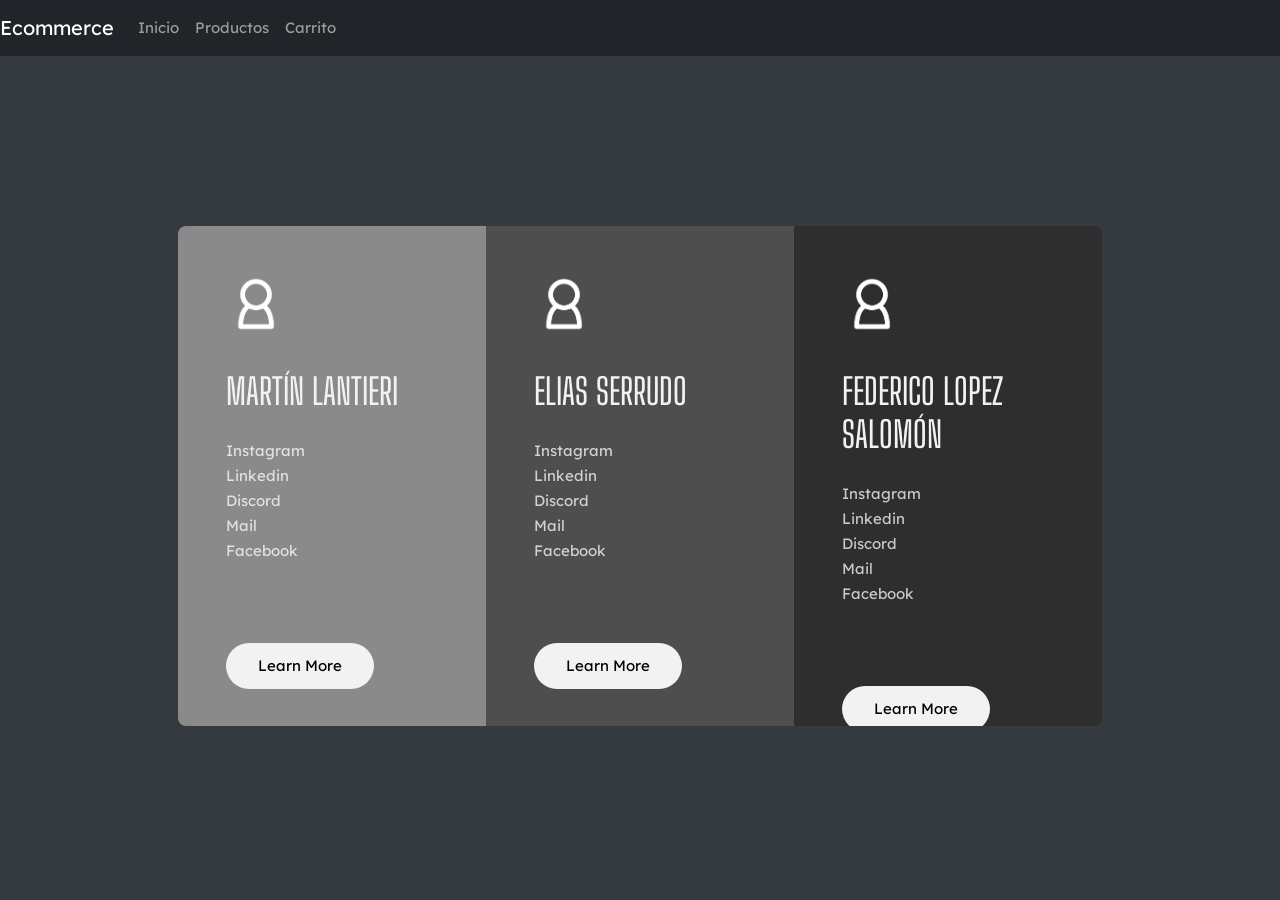
==== Lantieridev/nosotros.html @ 46d204d7 "Nosotros" ====
<!DOCTYPE html>
<html lang="en">
<head>
    <meta charset="UTF-8">
    <meta name="viewport" content="width=device-width, initial-scale=1.0">
    <title>Nosotros</title>

    <!-- Vinculación de Bootstrap CSS para estilos -->
    <link href="https://cdn.jsdelivr.net/npm/bootstrap@5.3.3/dist/css/bootstrap.min.css" rel="stylesheet" integrity="sha384-QWTKZyjpPEjISv5WaRU9OFeRpok6YctnYmDr5pNlyT2bRjXh0JMhjY6hW+ALEwIH" crossorigin="anonymous">
    
    <!-- Vinculación de Bootstrap JS para funcionalidades -->
    <script src="https://cdn.jsdelivr.net/npm/bootstrap@5.3.3/dist/js/bootstrap.bundle.min.js" integrity="sha384-YvpcrYf0tY3lHB60NNkmXc5s9fDVZLESaAA55NDzOxhy9GkcIdslK1eN7N6jIeHz" crossorigin="anonymous"></script>

    <link rel="stylesheet" href="stylePr.css">
</head>
<body>
    <nav class="navbar navbar-expand-lg navbar-dark">
        <a class="navbar-brand" href="#">Ecommerce</a>
        <button class="navbar-toggler" type="button" data-toggle="collapse" data-target="#navbarNav" aria-controls="navbarNav" aria-expanded="false" aria-label="Toggle navigation">
            <span class="navbar-toggler-icon"></span>
        </button>
        <div class="collapse navbar-collapse" id="navbarNav">
            <ul class="navbar-nav ml-auto">
                <li class="nav-item">
                    <a class="nav-link" href="index.html">Inicio</a>
                </li>
                <li class="nav-item">
                    <a class="nav-link" href="productos.html">Productos</a>
                </li>
                <li class="nav-item">
                    <a class="nav-link" href="carrito.html">Carrito</a>
                </li>
            </ul>
        </div>
    </nav>
    
    <section class="main-container">
        <article id="sedans">
          <img src="contactowasa.png" alt="Sedans icon">
          <h2>Martín Lantieri</h2>
          <p>
            Instagram <br>
            Linkedin <br>
            Discord <br>
            Mail <br>
            Facebook
          </p>
          <button id="sedans-btn">Learn More</button>
        </article>
    
        <article id="suvs">
          <img src="contactowasa.png" alt="SUVs icon">
          <h2>Elias Serrudo</h2>
          <p>
            Instagram <br>
            Linkedin <br>
            Discord <br>
            Mail <br>
            Facebook
          </p>
          <button id="suvs-btn">Learn More</button>
        </article>
    
        <article id="luxury">
          <img src="contactowasa.png" alt="Luxury icon">
          <h2>Federico Lopez Salomón</h2>
          <p>
            Instagram <br>
            Linkedin <br>
            Discord <br>
            Mail <br>
            Facebook
          </p>
          <button id="luxury-btn">Learn More</button>
        </article>
    
      </section>
    

</body>
</html>
---- Lantieridev/stylePr.css ----
@import url('https://fonts.googleapis.com/css2?family=Big+Shoulders+Display:wght@700&family=Lexend+Deca&display=swap');

/*--------------- Reset design ---------------*/
* {
    padding: 0;
    margin: 0;
    box-sizing: border-box;
}

/*------------ Declaración de Variables -----------*/
:root {
    --brightOrange: hsl(31, 77%, 52%);
    --darkCyan: hsl(184, 100%, 22%);
    --veryDarkCyan: hsl(179, 100%, 13%);
    --transparentWhite: hsla(0, 0%, 100%, 0.75); /*paragraphs*/
    --veryLightGray: hsl(0, 0%, 95%); /*background, headings, buttons*/
}

.navbar, .footer {
    background-color: #212529;
}

/*------------ Body -----------*/
body {
    font-family: 'Lexend Deca', sans-serif;
    font-size: 0.9375rem;
    background-color: #343a40;
}

/*------------ Main Container -----------*/
.main-container {
    width: 20.3125rem;
    margin: 5.4375rem auto 2.5rem;
    border-radius: 0.5rem;
    overflow: hidden;
}

article {
    width: 100%;
    height: 27.5rem;
    padding: 3rem;
}

/*------------ Sedans -----------*/
#sedans {
    background-color: #8a8a8a ;
}

/*------------ SUVs -----------*/
#suvs {
    background-color: #4e4e4e;
}

/*------------ Luxury -----------*/
#luxury {
    background-color: #2e2e2e;
}

/*------------ Icons -----------*/
img {
    margin-bottom: 2.25rem;
}

/*------------ Titles -----------*/
h2 {
    color: var(--veryLightGray);
    font-family: 'Big Shoulders Display', cursive;
    font-size: 2.4em;
    text-transform: uppercase;
    margin-bottom: 1.5625rem;
}

/*------------ Paragraphs -----------*/
p {
    color: var(--transparentWhite);
    line-height: 1.5625rem;
    margin-bottom: 1.5625rem;
}

/*------------ Buttons -----------*/
button{
    width: 9.25rem;
    height: 2.875rem;
    border-radius: 2.8125rem;
    border-style: none;
    background-color: var(--veryLightGray);
    font-family: 'Lexend Deca', sans-serif;
    font-size: 0.9375rem;
}

button:hover {
    cursor: pointer;
    border: 0.125rem solid var(--veryLightGray);
}

#sedans-btn {
    color: black;
}

#sedans-btn:hover {
    background-color: #8a8a8a;
    color: var(--veryLightGray);
}

#suvs-btn {
    color: black;
}

#suvs-btn:hover{
    background-color: #4e4e4e;
    color: var(--veryLightGray);
}

#luxury-btn {
    color: black;
}

#luxury-btn:hover {
    background-color: #2e2e2e;
    color: var(--veryLightGray);
}

/*--------------------- Footer --------------------*/
footer {
    font-size: 0.6875rem;
    text-align: center;
    margin-bottom: 5rem;
}

footer p {
    color: black;
}

footer a {
    color: hsl(228, 45%, 44%);
}

/*----------------------- Desktop -----------------------*/
@media screen and (min-width:944px) {
    .main-container{
        width: 57.75rem;
        display: flex;
        margin-top: 10.625rem;
    }

    article{
        height: 31.25rem;
    }

    p {
        margin-bottom: 5rem;
    }
}

img {
    width: 60px;
    
}
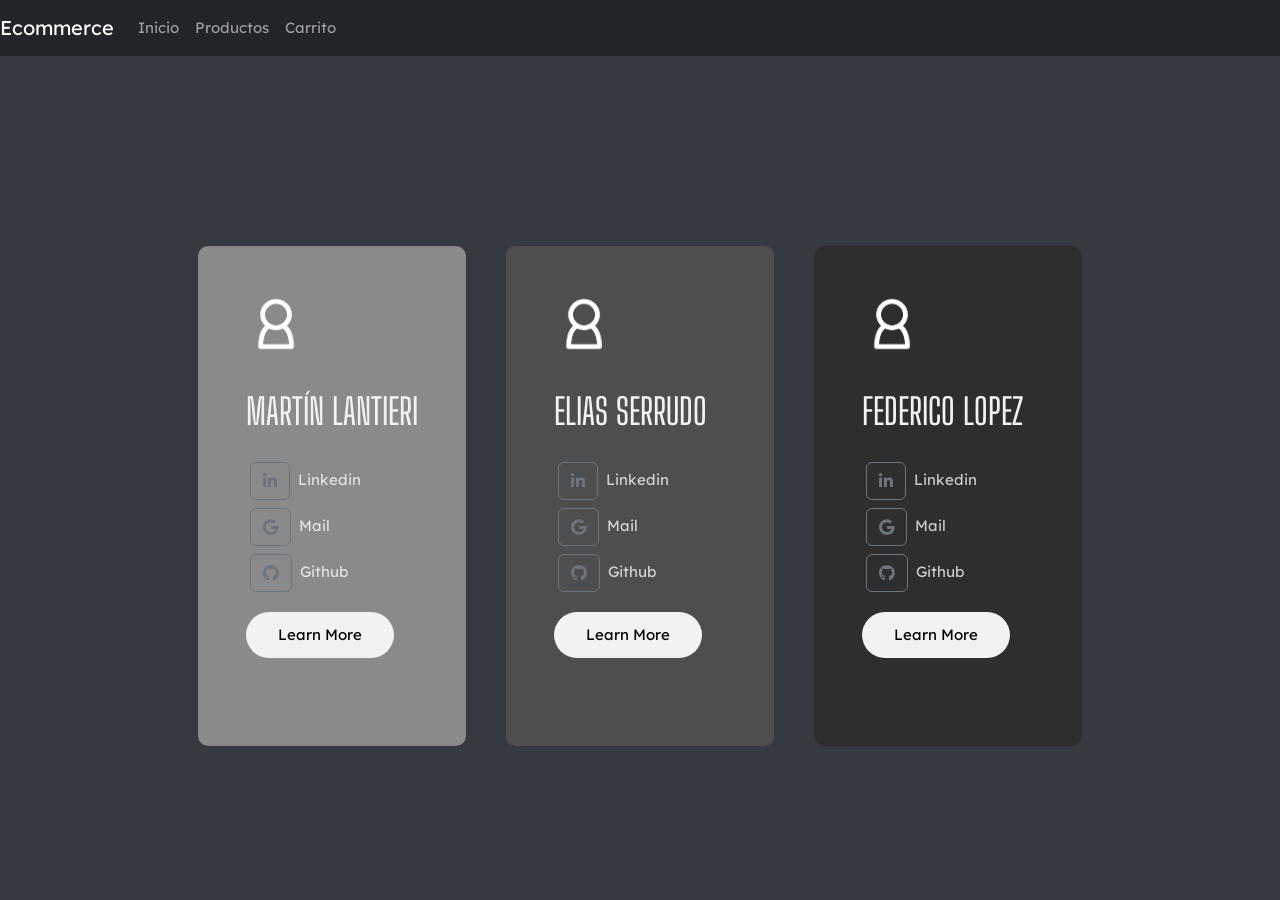
==== commit f01fa740: "nosotros" ====
--- a/Lantieridev/nosotros.html
+++ b/Lantieridev/nosotros.html
@@ -5,12 +5,11 @@
     <meta name="viewport" content="width=device-width, initial-scale=1.0">
     <title>Nosotros</title>
 
-    <!-- Vinculación de Bootstrap CSS para estilos -->
-    <link href="https://cdn.jsdelivr.net/npm/bootstrap@5.3.3/dist/css/bootstrap.min.css" rel="stylesheet" integrity="sha384-QWTKZyjpPEjISv5WaRU9OFeRpok6YctnYmDr5pNlyT2bRjXh0JMhjY6hW+ALEwIH" crossorigin="anonymous">
-    
-    <!-- Vinculación de Bootstrap JS para funcionalidades -->
-    <script src="https://cdn.jsdelivr.net/npm/bootstrap@5.3.3/dist/js/bootstrap.bundle.min.js" integrity="sha384-YvpcrYf0tY3lHB60NNkmXc5s9fDVZLESaAA55NDzOxhy9GkcIdslK1eN7N6jIeHz" crossorigin="anonymous"></script>
-
+  <!-- Bootstrap CSS -->
+  <link href="https://cdn.jsdelivr.net/npm/bootstrap@5.3.2/dist/css/bootstrap.min.css" rel="stylesheet" integrity="sha384-T3c6CoIi6uLrA9TneNEoa7RxnatzjcDSCmG1MXxSR1GAsXEV/Dwwykc2MPK8M2HN" crossorigin="anonymous">
+  <!-- Font Awesome CSS -->
+  <link href="https://cdnjs.cloudflare.com/ajax/libs/font-awesome/5.15.4/css/all.min.css" rel="stylesheet">
+  
     <link rel="stylesheet" href="stylePr.css">
 </head>
 <body>
@@ -35,45 +34,42 @@
     </nav>
     
     <section class="main-container">
+      <div class="cards">
         <article id="sedans">
           <img src="contactowasa.png" alt="Sedans icon">
           <h2>Martín Lantieri</h2>
           <p>
-            Instagram <br>
-            Linkedin <br>
-            Discord <br>
-            Mail <br>
-            Facebook
+            <a class="btn btn-outline-secondary btn-floating m-1" href="#!" role="button"><i class="fab fa-linkedin-in"></i></a> Linkedin<br>
+            <a class="btn btn-outline-secondary btn-floating m-1" href="#!" role="button"><i class="fab fa-google"></i></a> Mail <br>
+            <a class="btn btn-outline-secondary btn-floating m-1" href="#!" role="button"><i class="fab fa-github"></i></a> Github
           </p>
           <button id="sedans-btn">Learn More</button>
         </article>
-    
+      </div>
+      <div class="cards">
         <article id="suvs">
           <img src="contactowasa.png" alt="SUVs icon">
           <h2>Elias Serrudo</h2>
           <p>
-            Instagram <br>
-            Linkedin <br>
-            Discord <br>
-            Mail <br>
-            Facebook
+            <a class="btn btn-outline-secondary btn-floating m-1" href="#!" role="button"><i class="fab fa-linkedin-in"></i></a> Linkedin<br>
+            <a class="btn btn-outline-secondary btn-floating m-1" href="#!" role="button"><i class="fab fa-google"></i></a> Mail <br>
+            <a class="btn btn-outline-secondary btn-floating m-1" href="#!" role="button"><i class="fab fa-github"></i></a> Github
           </p>
           <button id="suvs-btn">Learn More</button>
         </article>
-    
+      </div>
+      <div class="cards">
         <article id="luxury">
           <img src="contactowasa.png" alt="Luxury icon">
-          <h2>Federico Lopez Salomón</h2>
+          <h2>Federico Lopez</h2>
           <p>
-            Instagram <br>
-            Linkedin <br>
-            Discord <br>
-            Mail <br>
-            Facebook
+            <a class="btn btn-outline-secondary btn-floating m-1" href="#!" role="button"><i class="fab fa-linkedin-in"></i></a> Linkedin<br>
+            <a class="btn btn-outline-secondary btn-floating m-1" href="#!" role="button"><i class="fab fa-google"></i></a> Mail <br>
+            <a class="btn btn-outline-secondary btn-floating m-1" href="#!" role="button"><i class="fab fa-github"></i></a> Github
           </p>
           <button id="luxury-btn">Learn More</button>
         </article>
-    
+      </div>
       </section>
     
 
--- a/Lantieridev/stylePr.css
+++ b/Lantieridev/stylePr.css
@@ -74,7 +74,7 @@
 p {
     color: var(--transparentWhite);
     line-height: 1.5625rem;
-    margin-bottom: 1.5625rem;
+
 }
 
 /*------------ Buttons -----------*/
@@ -120,6 +120,38 @@
     color: var(--veryLightGray);
 }
 
+.cards {
+    width: 20.3125rem;
+    margin: 5.4375rem auto 2.5rem;
+    border-radius: 0.5rem;
+    overflow: hidden;
+    margin: 20px;
+}
+
+.cards:hover{
+    transform: scale(1.03);
+    -webkit-transform: scale(1.03);
+    -moz-transform: scale(1.03);
+    -ms-transform: scale(1.03);
+    -o-transform: scale(1.03);
+}
+
+
+
+
+
+.cards {
+    background-color: #495057;
+    border: none;
+    border-radius: 10px;
+    margin-bottom: 20px;
+    transition: transform 0.3s ease;
+    -webkit-transition: transform 0.3s ease;
+    -moz-transition: transform 0.3s ease;
+    -ms-transition: transform 0.3s ease;
+    -o-transition: transform 0.3s ease;
+}
+
 /*--------------------- Footer --------------------*/
 footer {
     font-size: 0.6875rem;
@@ -147,9 +179,7 @@
         height: 31.25rem;
     }
 
-    p {
-        margin-bottom: 5rem;
-    }
+   
 }
 
 img {
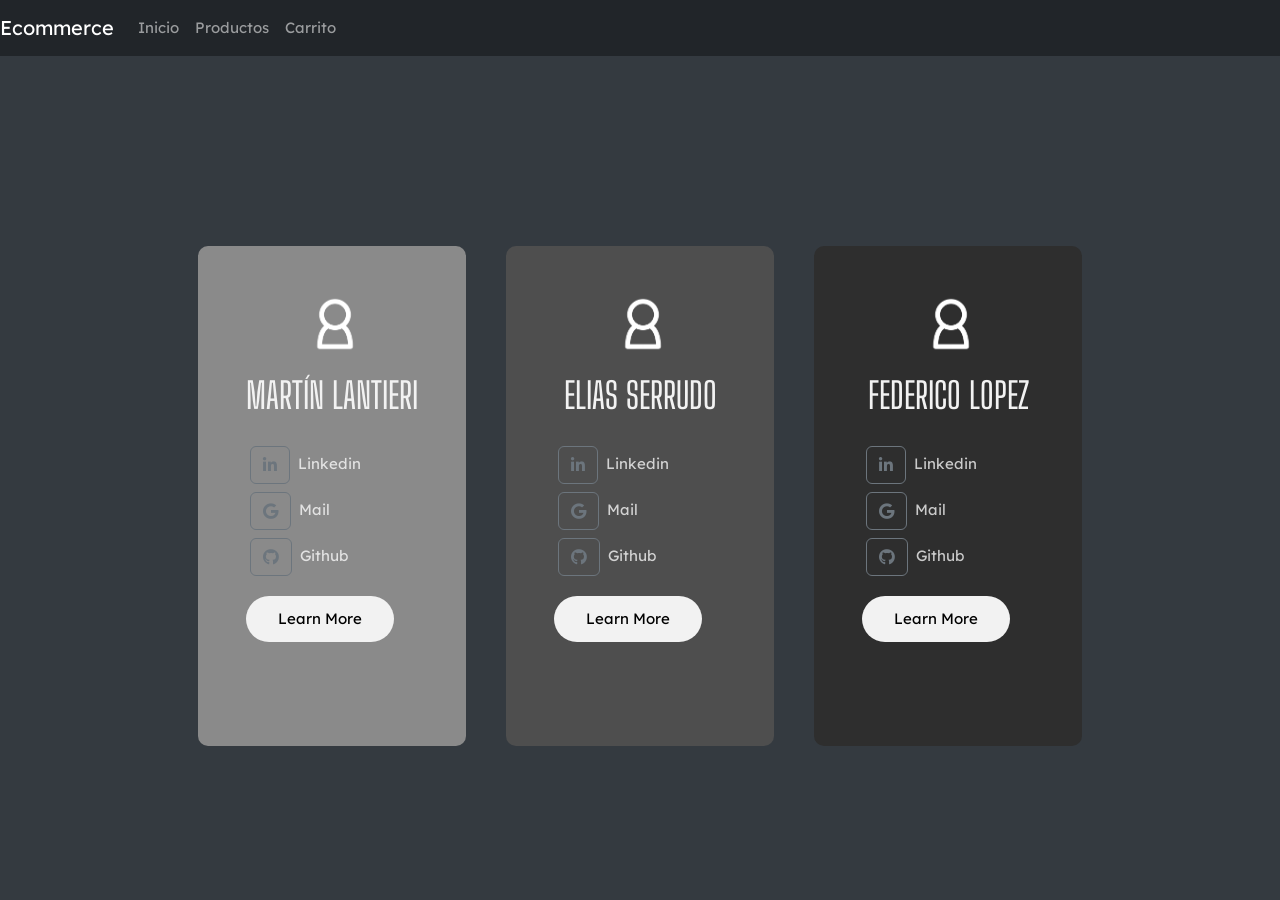
==== commit be5ff91b: "centrar nosotros" ====
--- a/Lantieridev/nosotros.html
+++ b/Lantieridev/nosotros.html
@@ -36,7 +36,7 @@
     <section class="main-container">
       <div class="cards">
         <article id="sedans">
-          <img src="contactowasa.png" alt="Sedans icon">
+          <img src="contactowasa.png" class="Contacto">
           <h2>Martín Lantieri</h2>
           <p>
             <a class="btn btn-outline-secondary btn-floating m-1" href="#!" role="button"><i class="fab fa-linkedin-in"></i></a> Linkedin<br>
@@ -48,7 +48,7 @@
       </div>
       <div class="cards">
         <article id="suvs">
-          <img src="contactowasa.png" alt="SUVs icon">
+          <img src="contactowasa.png" class="Contacto">
           <h2>Elias Serrudo</h2>
           <p>
             <a class="btn btn-outline-secondary btn-floating m-1" href="#!" role="button"><i class="fab fa-linkedin-in"></i></a> Linkedin<br>
@@ -60,7 +60,7 @@
       </div>
       <div class="cards">
         <article id="luxury">
-          <img src="contactowasa.png" alt="Luxury icon">
+          <img src="contactowasa.png" class="Contacto">
           <h2>Federico Lopez</h2>
           <p>
             <a class="btn btn-outline-secondary btn-floating m-1" href="#!" role="button"><i class="fab fa-linkedin-in"></i></a> Linkedin<br>
--- a/Lantieridev/stylePr.css
+++ b/Lantieridev/stylePr.css
@@ -58,7 +58,7 @@
 
 /*------------ Icons -----------*/
 img {
-    margin-bottom: 2.25rem;
+    margin-bottom: 20px;
 }
 
 /*------------ Titles -----------*/
@@ -68,6 +68,7 @@
     font-size: 2.4em;
     text-transform: uppercase;
     margin-bottom: 1.5625rem;
+    text-align: center;
 }
 
 /*------------ Paragraphs -----------*/
@@ -152,6 +153,9 @@
     -o-transition: transform 0.3s ease;
 }
 
+img {
+    margin-left: 59px;
+}
 /*--------------------- Footer --------------------*/
 footer {
     font-size: 0.6875rem;
